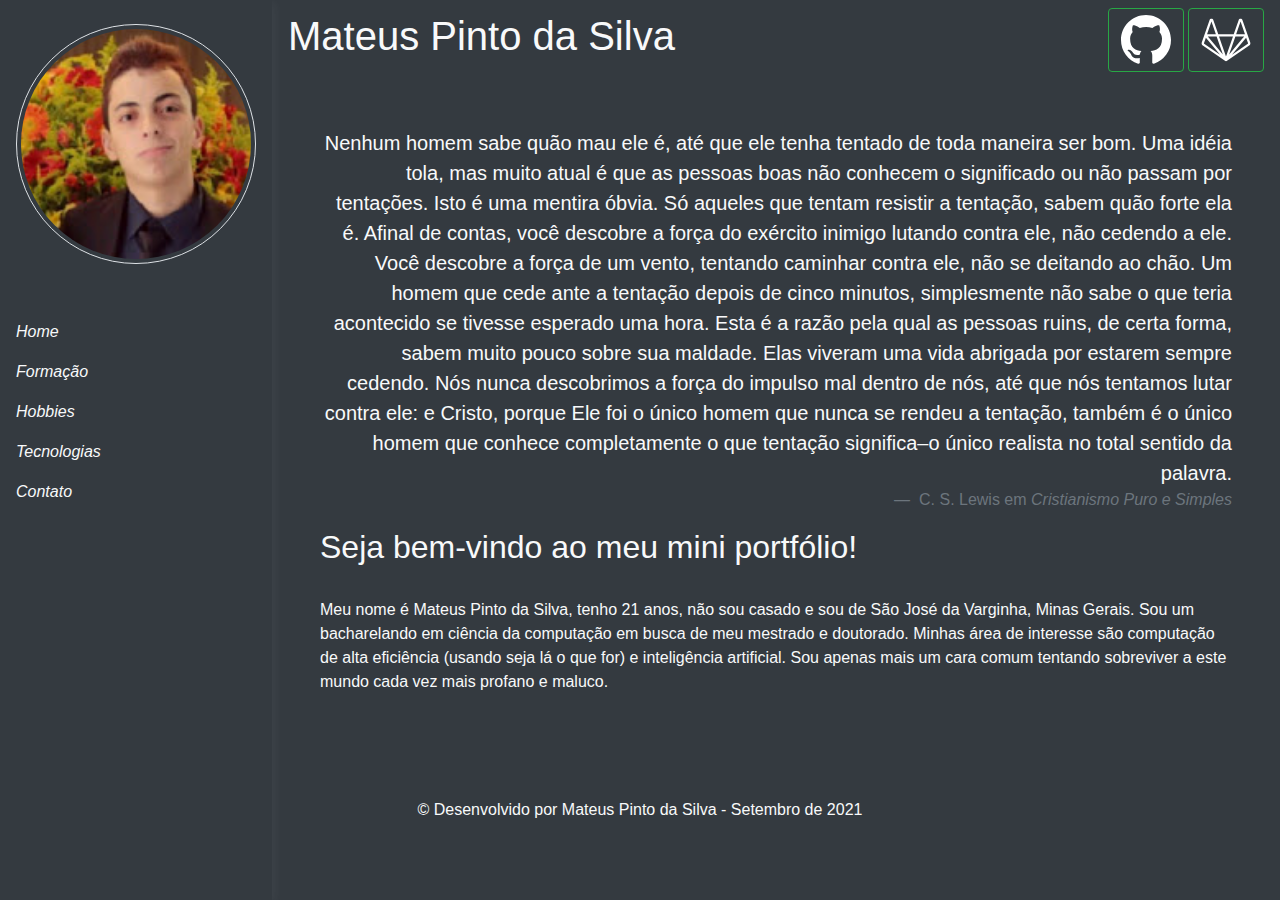
==== index.html @ b6b810b9 "first commit" ====
<!DOCTYPE html>
<html lang="pt-BR">
	<head>
		<meta charset="utf-8" />
		<meta
			name="viewport"
			content="width=device-width, initial-scale=1, shrink-to-fit=no"
		/>
		<link
			rel="stylesheet"
			href="lib/bootstrap-4.6.0-dist/css/bootstrap.min.css"
		/>
		<link rel="stylesheet" href="css/sidebar.css" />
		<link rel="icon" href="favicon.ico" />

		<title>Mateus Pinto da Silva</title>
	</head>

	<body class="bg-dark text-light" style="height: 100%">
		<div class="vertical-nav bg-dark" id="sidebar">
			<ul class="nav flex-column bg-dark mb-0">
				<div class="py-4 px-3 mb-4 media d-flex align-items-center">
					<img
						src="img/mateus.jpg"
						alt="Foto de Mateus Pinto da Silva"
						width="250"
						height="250"
						class="mr-3 rounded-circle img-thumbnail bg-dark mx-auto d-block"
					/>
				</div>

				<li
					class="nav-item nav-link font-italic hand-link sidebar-hide"
					id="link-home"
				>
					Home
				</li>
				<li
					class="nav-item nav-link font-italic hand-link sidebar-hide"
					id="link-formacao"
				>
					Formação
				</li>
				<li
					class="nav-item nav-link font-italic hand-link sidebar-hide"
					id="link-hobbies"
				>
					Hobbies
				</li>
				<li
					class="nav-item nav-link font-italic hand-link sidebar-hide"
					id="link-tecnologias"
				>
					Tecnologias
				</li>
				<li
					class="nav-item nav-link font-italic hand-link sidebar-hide"
					id="link-contato"
				>
					Contato
				</li>
			</ul>
		</div>

		<div class="page-content" id="content">
			<nav class="navbar navbar-dark bg-dark justify-content-between">
				<button type="button" class="btn btn-warning" id="sidebar-show">
					<img src="svg/sidebar-icon.svg" width="30" height="30" />
				</button>
				<h1>Mateus Pinto da Silva</h1>

				<li style="list-style-type: none">
					<ui>
						<a href="https://gitlab.com/mateuspinto/" target="_blank">
							<button
								class="btn btn-outline-success my-2 my-sm-0"
								type="submit"
							>
								<img src="svg/github.svg" alt="" width="50px" height="50px" />
							</button>
						</a>
					</ui>
					<ui>
						<a href="https://gitlab.com/mateuspinto/" target="_blank">
							<button
								class="btn btn-outline-success my-2 my-sm-0"
								type="submit"
							>
								<img src="svg/gitlab.svg" alt="" width="50px" height="50px" />
							</button>
						</a>
					</ui>
				</li>
			</nav>
			<div id="page" class="sidebar-hide p-5" style="height: 100%"></div>
		</div>
		<footer class="page-footer font-small pt-4">
			<div class="footer-copyright text-center py-3">
				© Desenvolvido por Mateus Pinto da Silva - Setembro de 2021
			</div>
		</footer>

		<script src="lib/jquerry-3.6.0/jquery-3.6.0.min.js"></script>
		<script src="lib/bootstrap-4.6.0-dist/js/bootstrap.bundle.min.js"></script>
		<script>
			const openHome = () => $("#page").load("html/home.html");

			$(document).ready(openHome);

			$("#link-home").click(openHome);
			$("#link-formacao").click(() => $("#page").load("html/formacao.html"));
			$("#link-hobbies").click(() => $("#page").load("html/hobbies.html"));

			$("#link-tecnologias").click(() =>
				$("#page").load("html/tecnologias.html")
			);
			$("#link-contato").click(() => $("#page").load("html/contato.html"));

			$("#sidebar-show").click(function () {
				$("#sidebar").toggleClass("active", true);
				$("#content").toggleClass("active", true);
			});
			$(".sidebar-hide").click(function () {
				$("#sidebar").toggleClass("active", false);
				$("#content").toggleClass("active", false);
			});
		</script>
	</body>
</html>
---- css/sidebar.css ----
#sidebar {
	min-width: 17rem;
	width: 17rem;
	height: 100%;
	position: fixed;
	top: 0;
	left: 0;
	box-shadow: 3px 3px 10px rgba(255, 255, 255, 0.05);
	overflow: auto;
	z-index: 50;
}

#content {
	width: calc(100% - 17rem);
	margin-left: 17rem;
}

#sidebar-show {
	display: none;
}

#sidebar-hide {
	display: none;
}

@media (max-width: 768px) {
	#sidebar-show {
		display: block;
	}
	#sidebar-hide {
		display: block;
	}
	#sidebar {
		display: none;
	}
	#content {
		width: 100%;
		margin-left: 0;
		height: 100vh;
		overflow: auto;
	}
	#sidebar.active {
		display: block;
	}
	#content.active {
		overflow: hidden;
	}
}

.hand-link {
	cursor: pointer;
}

.hand-link:hover {
	background-color: rgba(251, 126, 20, 0.5);
}
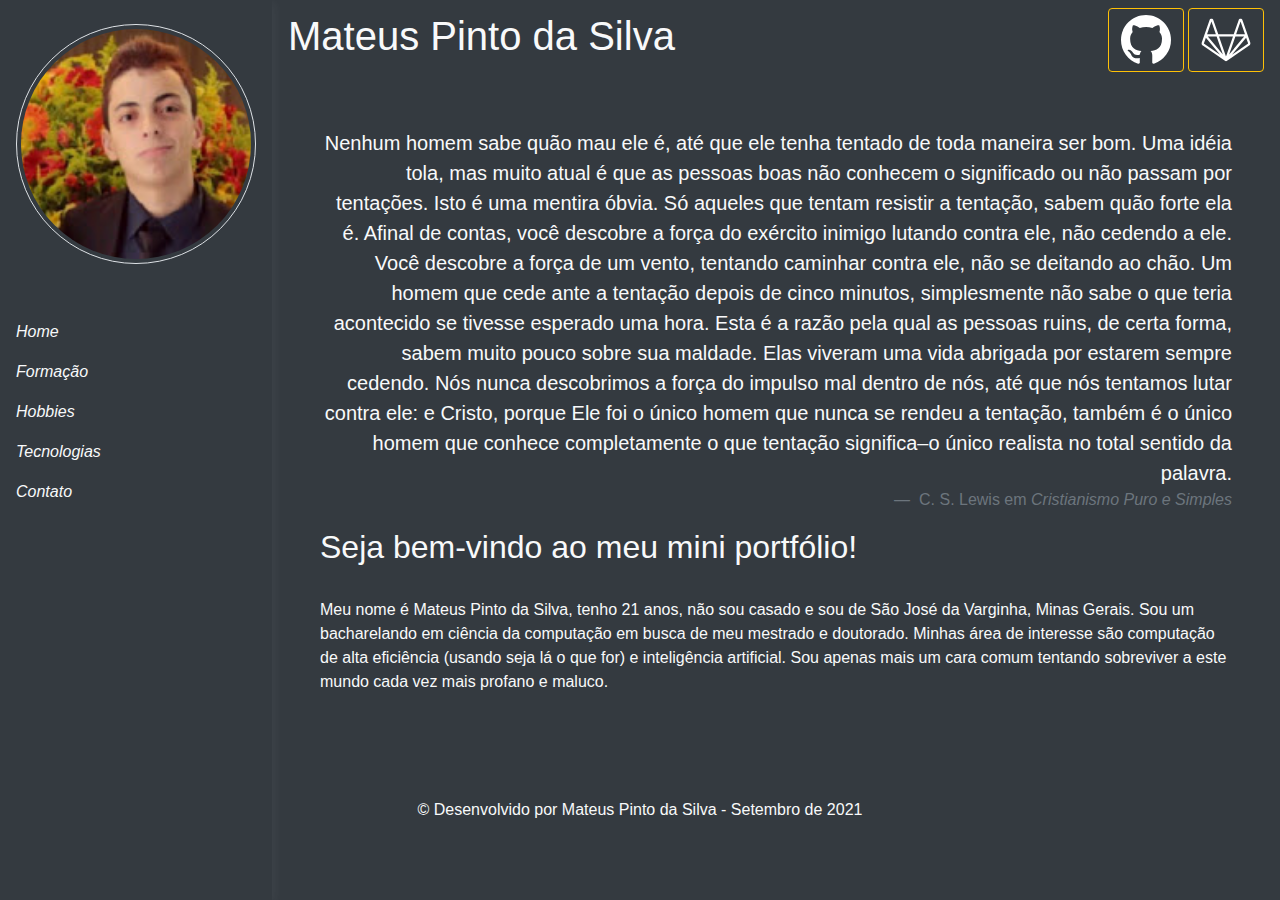
==== commit dc6342f8: "terminado" ====
--- a/index.html
+++ b/index.html
@@ -73,7 +73,7 @@
 					<ui>
 						<a href="https://gitlab.com/mateuspinto/" target="_blank">
 							<button
-								class="btn btn-outline-success my-2 my-sm-0"
+								class="btn btn-outline-warning my-2 my-sm-0"
 								type="submit"
 							>
 								<img src="svg/github.svg" alt="" width="50px" height="50px" />
@@ -83,7 +83,7 @@
 					<ui>
 						<a href="https://gitlab.com/mateuspinto/" target="_blank">
 							<button
-								class="btn btn-outline-success my-2 my-sm-0"
+								class="btn btn-outline-warning my-2 my-sm-0"
 								type="submit"
 							>
 								<img src="svg/gitlab.svg" alt="" width="50px" height="50px" />
